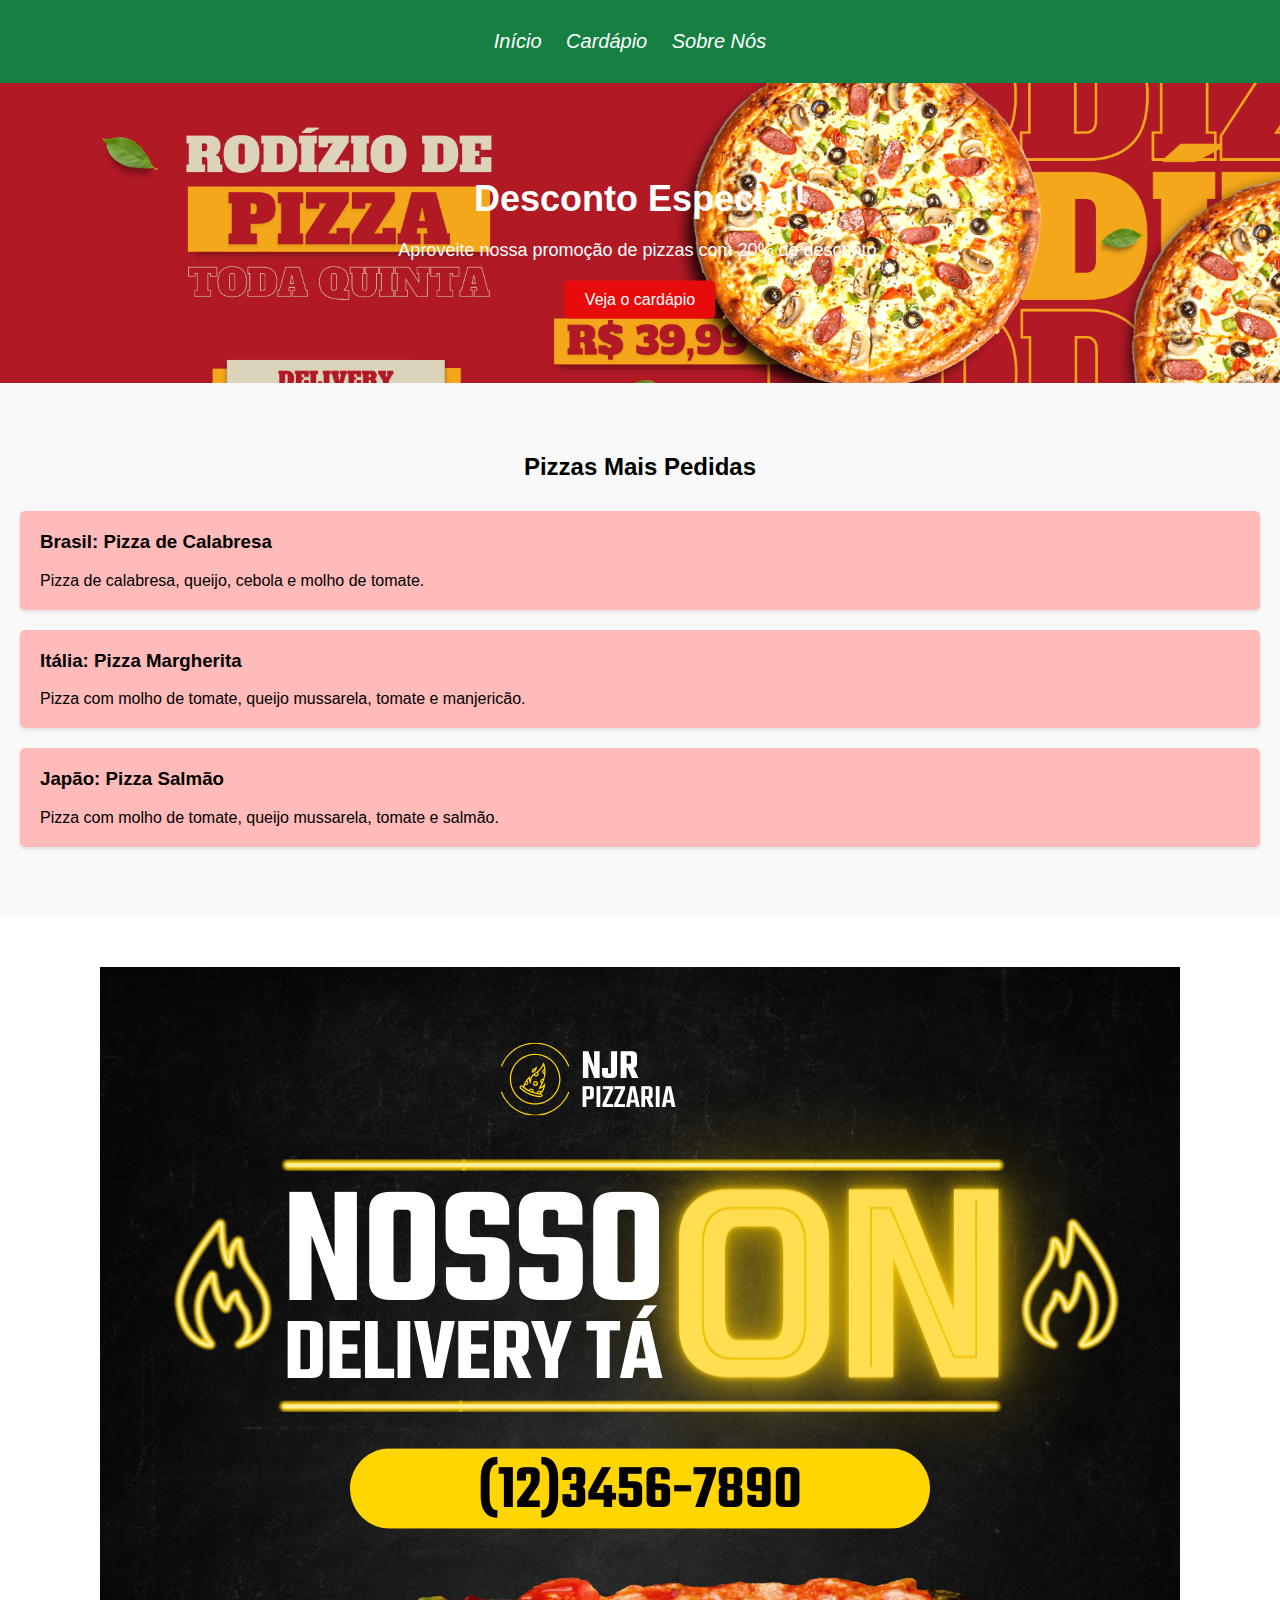
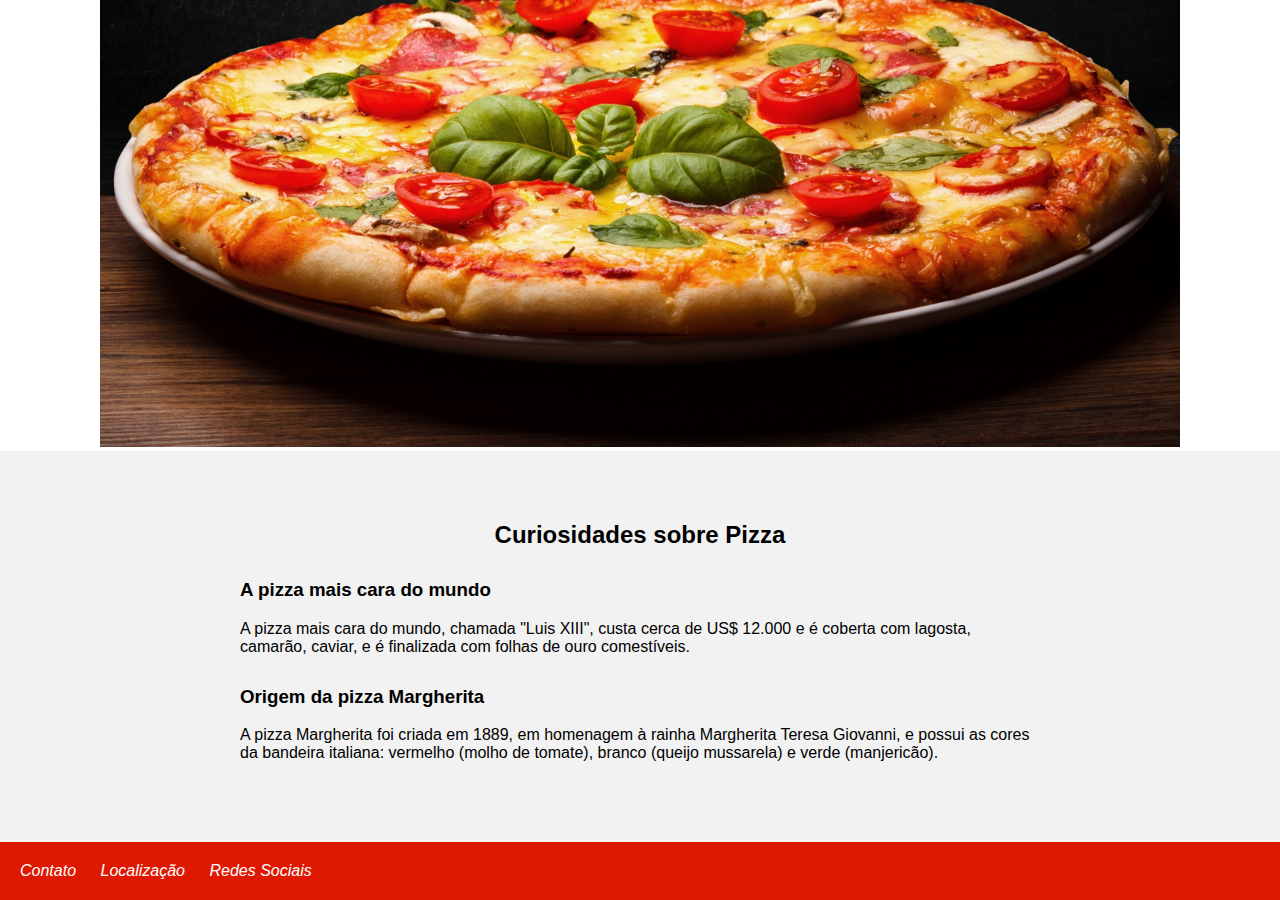
==== index.html @ 43fc7e9a "Ok" ====
<!DOCTYPE html>
<html lang="en">
<head>
  <meta charset="UTF-8">
  <meta name="viewport" content="width=device-width, initial-scale=1.0">
  <title>Pizzaria</title>
  <link rel="stylesheet" href="styles.css">
</head>
<body>

  <header>
    <nav>
      <ul>
        <li><a href="#">Início</a></li>
        <li><a href="#">Cardápio</a></li>
        <li><a href="#">Sobre Nós</a></li>
      </ul>
    </nav>
  </header>
  <div class="banner">
    <img src="img/Banner.png" alt="Banner Promocional">
    <div class="banner-content">
      <h2>Desconto Especial!</h2>
      <p>Aproveite nossa promoção de pizzas com 20% de desconto.</p>
      <a href="#" class="button">Veja o cardápio</a>
    </div>
  </div>

  <section class="popular-pizzas">
    <h2>Pizzas Mais Pedidas</h2>
    <div class="pizza">
      <h3>Brasil: Pizza de Calabresa</h3>
      <p>Pizza de calabresa, queijo, cebola e molho de tomate.</p>
    </div>
    <div class="pizza">
      <h3>Itália: Pizza Margherita</h3>
      <p>Pizza com molho de tomate, queijo mussarela, tomate e manjericão.</p>
    </div>

    <div class="pizza">
      <h3>Japão: Pizza Salmão</h3>
      <p>Pizza com molho de tomate, queijo mussarela, tomate e salmão.</p>
    </div>
    <!-- Adicione mais pizzas conforme necessário -->
  </section>

  <section class="frete-promocional">
    <img src="img/Banner2.png" alt="Promoção de Frete">
  </section>

  <section class="curiosidades">
    <div class="container">
      <h2>Curiosidades sobre Pizza</h2>
      <div class="curiosity">
        <h3>A pizza mais cara do mundo</h3>
        <p>A pizza mais cara do mundo, chamada "Luis XIII", custa cerca de US$ 12.000 e é coberta com lagosta, camarão, caviar, e é finalizada com folhas de ouro comestíveis.</p>
      </div>
      <div class="curiosity">
        <h3>Origem da pizza Margherita</h3>
        <p>A pizza Margherita foi criada em 1889, em homenagem à rainha Margherita Teresa Giovanni, e possui as cores da bandeira italiana: vermelho (molho de tomate), branco (queijo mussarela) e verde (manjericão).</p>
      </div>
    </div>
  </section>

  <footer>
    <nav>
      <ul>
        <li><a href="#">Contato</a></li>
        <li><a href="#">Localização</a></li>
        <li><a href="#">Redes Sociais</a></li>
      </ul>
    </nav>
  </footer>

</body>
</html>
---- styles.css ----
body {
    margin: 0;
    padding: 0;
    font-family: 'Oswald', sans-serif;
  }
  
  header {
    background-color: #158041; /* Verde */
    padding: 30px;
    text-align: center; /* Centraliza o texto */
  }
  
  nav ul {
    list-style: none;
    padding: 0;
    margin: 0;
  }
  
  nav ul li {
    display: inline-block;
    margin-right: 20px;
  }
  
  nav ul li a {
    text-decoration: none;
    color: #fff;
    font-size: 20px;
    position: relative;
    transition: color 0.3s, box-shadow 0.3s;
    font-style: italic; /* Deixa a fonte itálica */
  }
  
  nav ul li a:hover {
    color: #85d18f; /* Um pouco mais escura */
    box-shadow: 0 0 10px rgba(0, 0, 0, 0.3); /* Box shadow para destacar */
  }
  
  .banner {
    position: relative;
    width: 100%;
    height: 300px; /* Ajuste a altura conforme necessário */
    overflow: hidden;
  }
  
  .banner img {
    width: 100%;
    height: 100%;
    object-fit: cover; /* Para manter a proporção da imagem */
  }
  
  .banner-content {
    position: absolute;
    top: 50%;
    left: 50%;
    transform: translate(-50%, -50%);
    text-align: center;
    color: white;
  }
  
  .banner-content h2 {
    font-size: 36px;
    margin-bottom: 20px;
  }
  
  .banner-content p {
    font-size: 18px;
    margin-bottom: 20px;
  }
  
  .button {
    display: inline-block;
    background-color: #e70b0b;
    color: white;
    padding: 10px 20px;
    text-decoration: none;
    border-radius: 5px;
    transition: background-color 0.3s;
  }
  
  .button:hover {
    background-color: #0e5f2d;
  }

  .popular-pizzas {
    padding: 50px 20px;
    background-color: #f9f9f9; /* Cor de fundo para destacar a seção */
  }
  
  .popular-pizzas h2 {
    text-align: center;
    margin-bottom: 30px;
  }
  
  .pizza {
    margin-bottom: 20px;
    padding: 20px;
    background-color: #ffbaba;
    border-radius: 5px;
    box-shadow: 0 2px 4px rgba(0, 0, 0, 0.1);
  }
  
  .pizza h3 {
    margin-top: 0;
  }
  
  .pizza p {
    margin-bottom: 0;
  }

  .frete-promocional {
    text-align: center;
    margin-top: 50px;
  }
  
  .frete-promocional img {
    width: 100%;
    max-width: 1080px; /* Define a largura máxima para a imagem */
  }

  .curiosidades {
    background-color: #f2f2f2; /* Cor de fundo para destacar a seção */
    padding: 50px 20px;
  }
  
  .curiosidades .container {
    max-width: 800px;
    margin: 0 auto;
  }
  
  .curiosidades h2 {
    text-align: center;
    margin-bottom: 30px;
  }
  
  .curiosity {
    margin-bottom: 30px;
  }
  
  .curiosity h3 {
    margin-top: 0;
  }
  
  .curiosity p {
    margin-bottom: 0;
  }

  /* Estilos para o footer */
footer {
    background-color: #df1802; /* Cor vermelha */
    padding: 20px;
  }
  
  footer nav ul {
    list-style: none;
    padding: 0;
    margin: 0;
  }
  
  footer nav ul li {
    display: inline-block;
    margin-right: 20px;
  }
  
  footer nav ul li a {
    text-decoration: none;
    color: #fff;
    font-size: 16px;
    transition: color 0.3s;
  }
  
  footer nav ul li a:hover {
    color: #eee; /* Um pouco mais claro ao passar o mouse */
  }
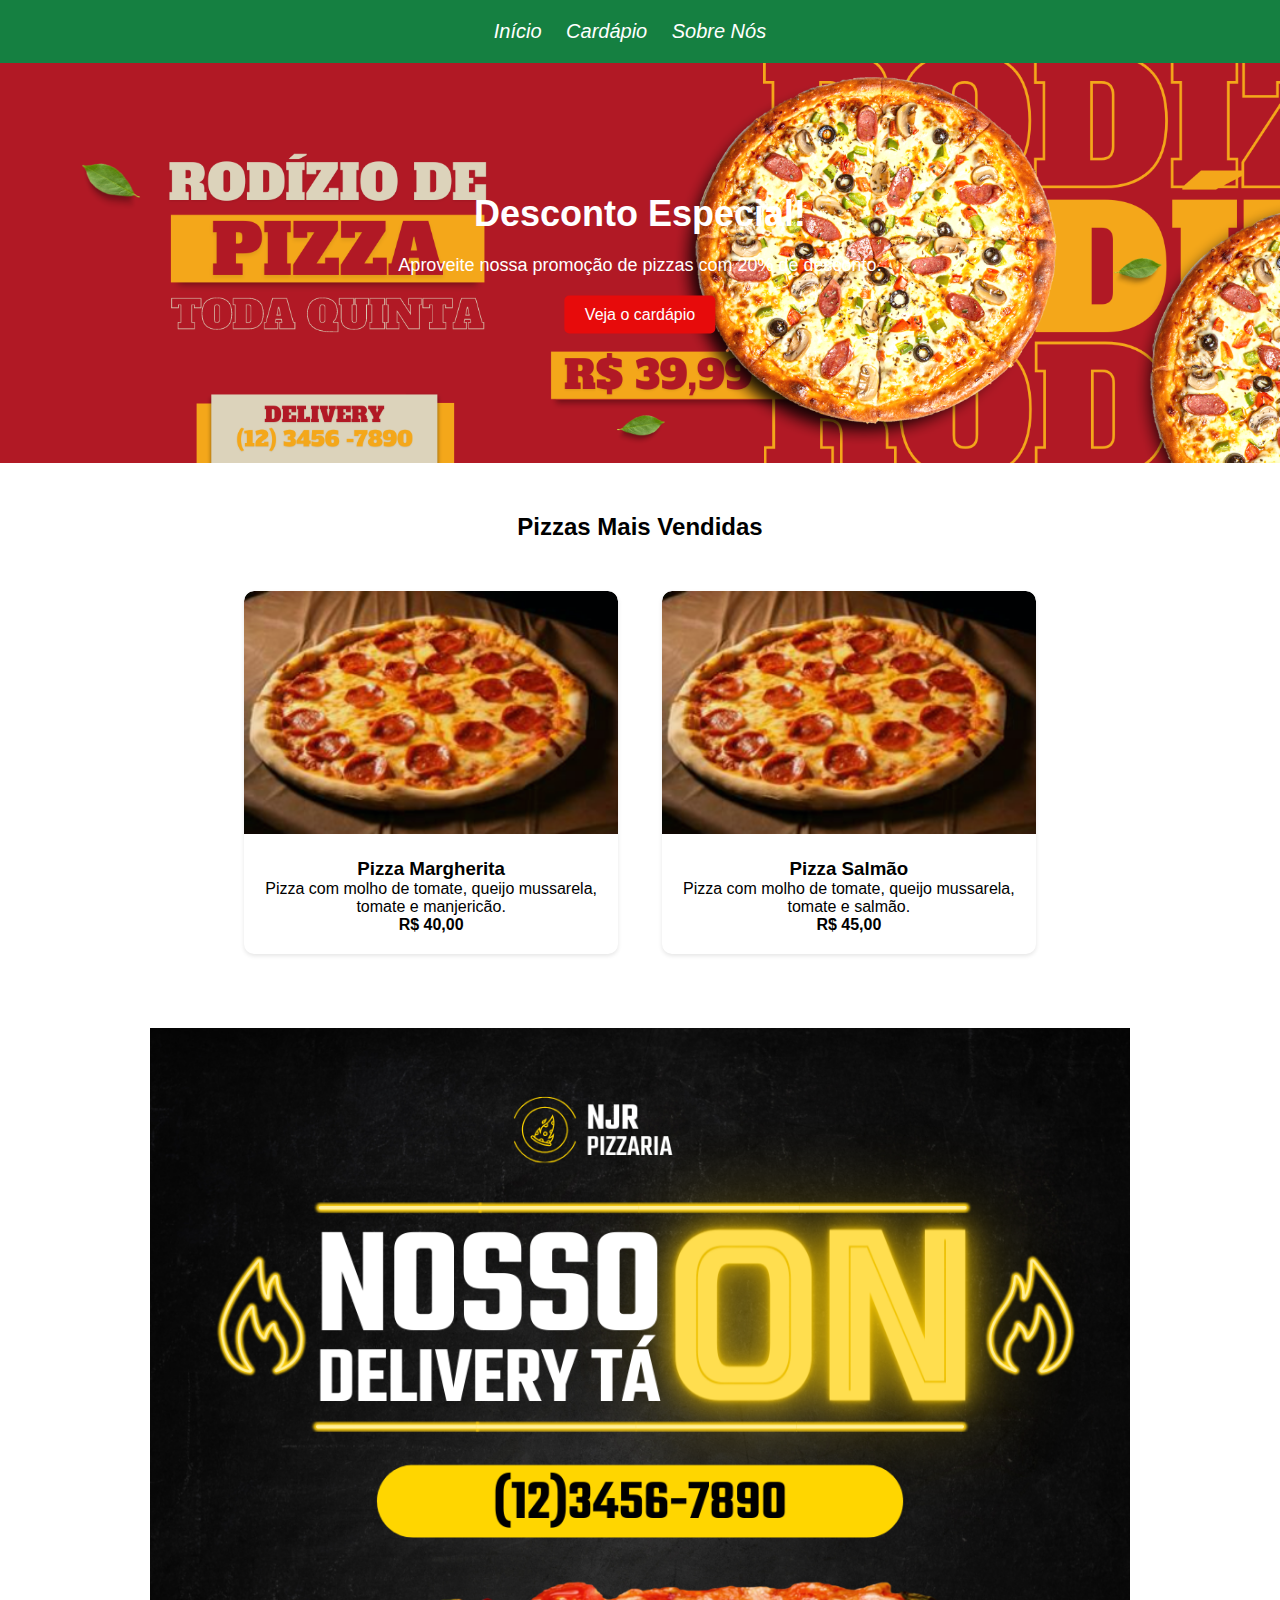
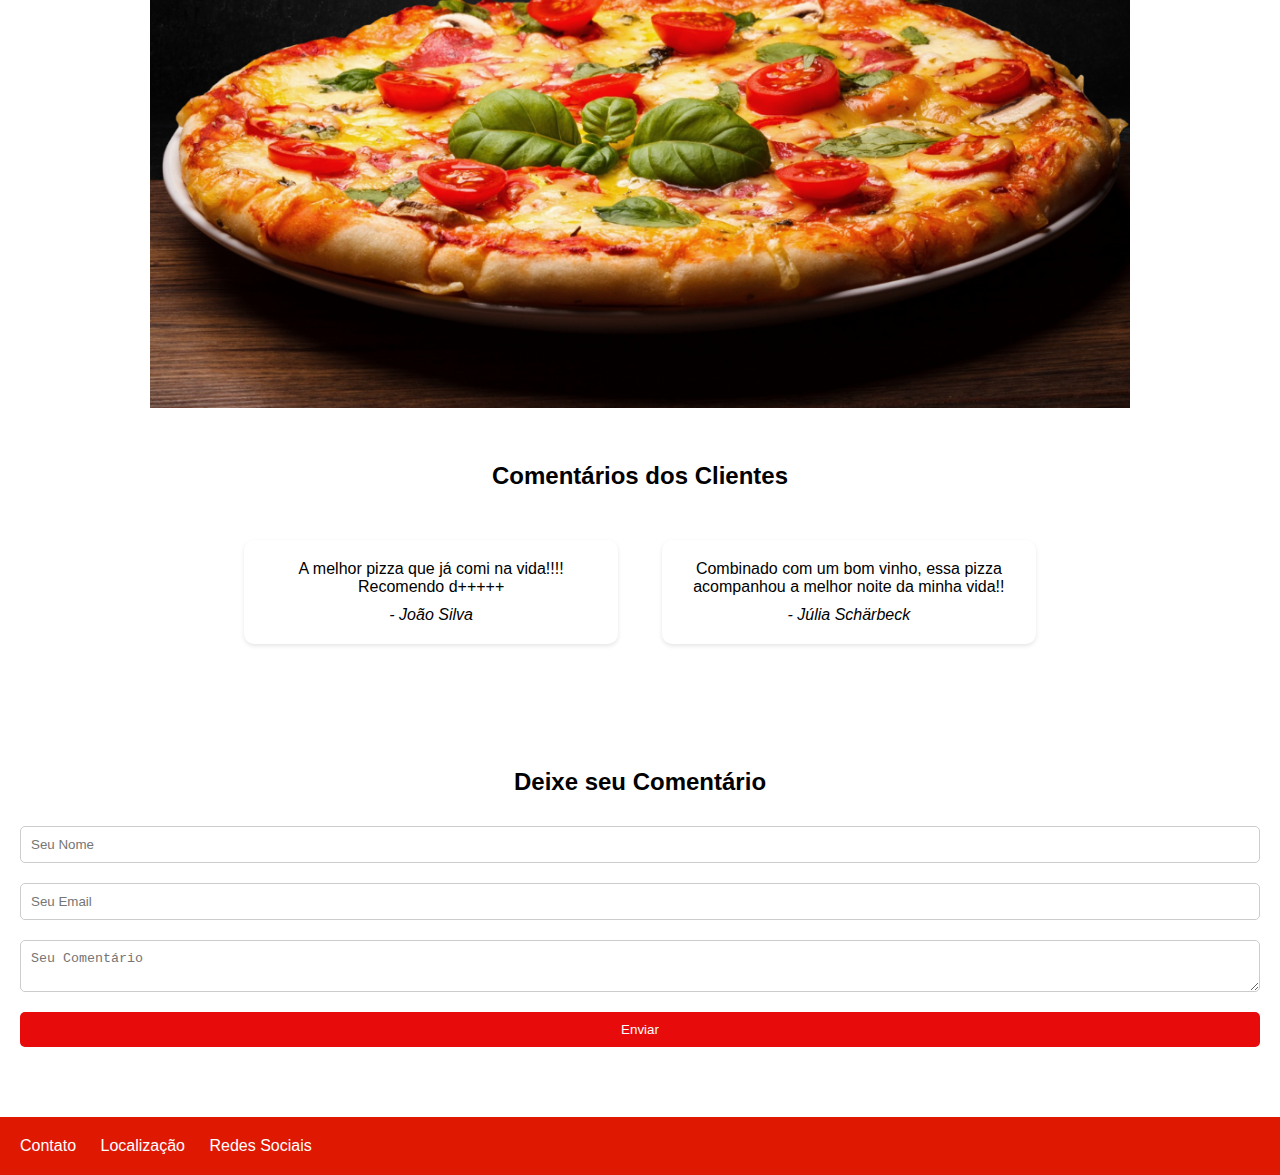
==== commit 30b00bc6: "Atualização" ====
--- a/index.html
+++ b/index.html
@@ -11,12 +11,13 @@
   <header>
     <nav>
       <ul>
-        <li><a href="#">Início</a></li>
-        <li><a href="#">Cardápio</a></li>
+        <li><a href="index.html">Início</a></li>
+        <li><a href="cardapio.html">Cardápio</a></li>
         <li><a href="#">Sobre Nós</a></li>
       </ul>
     </nav>
   </header>
+  
   <div class="banner">
     <img src="img/Banner.png" alt="Banner Promocional">
     <div class="banner-content">
@@ -27,39 +28,56 @@
   </div>
 
   <section class="popular-pizzas">
-    <h2>Pizzas Mais Pedidas</h2>
-    <div class="pizza">
-      <h3>Brasil: Pizza de Calabresa</h3>
-      <p>Pizza de calabresa, queijo, cebola e molho de tomate.</p>
+    <h2>Pizzas Mais Vendidas</h2>
+    <div class="pizza-card">
+      <img src="img/Pizza.png" alt="Pizza Margherita">
+      <div class="pizza-info">
+        <h3>Pizza Margherita</h3>
+        <p>Pizza com molho de tomate, queijo mussarela, tomate e manjericão.</p>
+        <span class="price">R$ 40,00</span>
+      </div>
     </div>
-    <div class="pizza">
-      <h3>Itália: Pizza Margherita</h3>
-      <p>Pizza com molho de tomate, queijo mussarela, tomate e manjericão.</p>
+    <div class="pizza-card">
+      <img src="img/Pizza.png" alt="Pizza Salmão">
+      <div class="pizza-info">
+        <h3>Pizza Salmão</h3>
+        <p>Pizza com molho de tomate, queijo mussarela, tomate e salmão.</p>
+        <span class="price">R$ 45,00</span>
+      </div>
     </div>
-
-    <div class="pizza">
-      <h3>Japão: Pizza Salmão</h3>
-      <p>Pizza com molho de tomate, queijo mussarela, tomate e salmão.</p>
-    </div>
-    <!-- Adicione mais pizzas conforme necessário -->
+    <!-- Adicione mais cards conforme necessário -->
   </section>
 
-  <section class="frete-promocional">
-    <img src="img/Banner2.png" alt="Promoção de Frete">
+  <section class="banner-section">
+    <!-- Espaço para o banner de 1080x1080px -->
+    <img src="img/Banner2.png" alt="Banner Promocional">
   </section>
 
-  <section class="curiosidades">
-    <div class="container">
-      <h2>Curiosidades sobre Pizza</h2>
-      <div class="curiosity">
-        <h3>A pizza mais cara do mundo</h3>
-        <p>A pizza mais cara do mundo, chamada "Luis XIII", custa cerca de US$ 12.000 e é coberta com lagosta, camarão, caviar, e é finalizada com folhas de ouro comestíveis.</p>
-      </div>
-      <div class="curiosity">
-        <h3>Origem da pizza Margherita</h3>
-        <p>A pizza Margherita foi criada em 1889, em homenagem à rainha Margherita Teresa Giovanni, e possui as cores da bandeira italiana: vermelho (molho de tomate), branco (queijo mussarela) e verde (manjericão).</p>
+  <section class="customer-feedback">
+    <h2>Comentários dos Clientes</h2>
+    <div class="feedback-card">
+      <div class="feedback-info">
+        <p>A melhor pizza que já comi na vida!!!! Recomendo d+++++</p>
+        <span class="author">- João Silva</span>
       </div>
     </div>
+    <div class="feedback-card">
+      <div class="feedback-info">
+        <p>Combinado com um bom vinho, essa pizza acompanhou a melhor noite da minha vida!!</p>
+        <span class="author">- Júlia Schärbeck</span>
+      </div>
+    </div>
+    <!-- Adicione mais cards conforme necessário -->
+  </section>
+
+  <section class="customer-info">
+    <h2>Deixe seu Comentário</h2>
+    <form action="#" method="post">
+      <input type="text" name="name" placeholder="Seu Nome" required>
+      <input type="email" name="email" placeholder="Seu Email" required>
+      <textarea name="comment" placeholder="Seu Comentário" required></textarea>
+      <button type="submit">Enviar</button>
+    </form>
   </section>
 
   <footer>
--- a/styles.css
+++ b/styles.css
@@ -1,173 +1,226 @@
+/* Reset de estilos */
+* {
+  margin: 0;
+  padding: 0;
+  box-sizing: border-box;
+}
+
 body {
-    margin: 0;
-    padding: 0;
-    font-family: 'Oswald', sans-serif;
-  }
-  
-  header {
-    background-color: #158041; /* Verde */
-    padding: 30px;
-    text-align: center; /* Centraliza o texto */
-  }
-  
-  nav ul {
-    list-style: none;
-    padding: 0;
-    margin: 0;
-  }
-  
-  nav ul li {
-    display: inline-block;
-    margin-right: 20px;
-  }
-  
-  nav ul li a {
-    text-decoration: none;
-    color: #fff;
-    font-size: 20px;
-    position: relative;
-    transition: color 0.3s, box-shadow 0.3s;
-    font-style: italic; /* Deixa a fonte itálica */
-  }
-  
-  nav ul li a:hover {
-    color: #85d18f; /* Um pouco mais escura */
-    box-shadow: 0 0 10px rgba(0, 0, 0, 0.3); /* Box shadow para destacar */
-  }
-  
-  .banner {
-    position: relative;
-    width: 100%;
-    height: 300px; /* Ajuste a altura conforme necessário */
-    overflow: hidden;
-  }
-  
-  .banner img {
-    width: 100%;
-    height: 100%;
-    object-fit: cover; /* Para manter a proporção da imagem */
-  }
-  
-  .banner-content {
-    position: absolute;
-    top: 50%;
-    left: 50%;
-    transform: translate(-50%, -50%);
-    text-align: center;
-    color: white;
-  }
-  
-  .banner-content h2 {
-    font-size: 36px;
-    margin-bottom: 20px;
-  }
-  
-  .banner-content p {
-    font-size: 18px;
-    margin-bottom: 20px;
-  }
-  
-  .button {
-    display: inline-block;
-    background-color: #e70b0b;
-    color: white;
-    padding: 10px 20px;
-    text-decoration: none;
-    border-radius: 5px;
-    transition: background-color 0.3s;
-  }
-  
-  .button:hover {
-    background-color: #0e5f2d;
-  }
-
-  .popular-pizzas {
-    padding: 50px 20px;
-    background-color: #f9f9f9; /* Cor de fundo para destacar a seção */
-  }
-  
-  .popular-pizzas h2 {
-    text-align: center;
-    margin-bottom: 30px;
-  }
-  
-  .pizza {
-    margin-bottom: 20px;
-    padding: 20px;
-    background-color: #ffbaba;
-    border-radius: 5px;
-    box-shadow: 0 2px 4px rgba(0, 0, 0, 0.1);
-  }
-  
-  .pizza h3 {
-    margin-top: 0;
-  }
-  
-  .pizza p {
-    margin-bottom: 0;
-  }
-
-  .frete-promocional {
-    text-align: center;
-    margin-top: 50px;
-  }
-  
-  .frete-promocional img {
-    width: 100%;
-    max-width: 1080px; /* Define a largura máxima para a imagem */
-  }
-
-  .curiosidades {
-    background-color: #f2f2f2; /* Cor de fundo para destacar a seção */
-    padding: 50px 20px;
-  }
-  
-  .curiosidades .container {
-    max-width: 800px;
-    margin: 0 auto;
-  }
-  
-  .curiosidades h2 {
-    text-align: center;
-    margin-bottom: 30px;
-  }
-  
-  .curiosity {
-    margin-bottom: 30px;
-  }
-  
-  .curiosity h3 {
-    margin-top: 0;
-  }
-  
-  .curiosity p {
-    margin-bottom: 0;
-  }
-
-  /* Estilos para o footer */
+  font-family: 'Oswald', sans-serif;
+}
+
+/* Estilos para o header */
+header {
+  background-color: #158041; /* Verde escuro */
+  padding: 20px;
+  text-align: center;
+}
+
+header nav ul {
+  list-style: none;
+}
+
+header nav ul li {
+  display: inline-block;
+  margin-right: 20px;
+}
+
+header nav ul li a {
+  text-decoration: none;
+  color: #fff;
+  font-size: 20px;
+  font-style: italic;
+  transition: color 0.3s;
+}
+
+header nav ul li a:hover {
+  color: #85d18f; /* Verde mais claro */
+}
+
+/* Estilos para o banner */
+.banner {
+  position: relative;
+  width: 100%;
+  height: 400px; /* Ajuste a altura conforme necessário */
+  overflow: hidden;
+}
+
+.banner img {
+  width: 100%;
+  height: 100%;
+  object-fit: cover;
+}
+
+.banner-content {
+  position: absolute;
+  top: 50%;
+  left: 50%;
+  transform: translate(-50%, -50%);
+  text-align: center;
+  color: white;
+}
+
+.banner-content h2 {
+  font-size: 36px;
+  margin-bottom: 20px;
+}
+
+.banner-content p {
+  font-size: 18px;
+  margin-bottom: 20px;
+}
+
+.button {
+  display: inline-block;
+  background-color: #e70b0b; /* Vermelho */
+  color: white;
+  padding: 10px 20px;
+  text-decoration: none;
+  border-radius: 5px;
+  transition: background-color 0.3s;
+}
+
+.button:hover {
+  background-color: #0e5f2d; /* Verde escuro */
+}
+
+/* Estilos para os cards de pizzas */
+.popular-pizzas {
+  padding: 50px 20px;
+  text-align: center;
+}
+
+.popular-pizzas h2 {
+  margin-bottom: 30px;
+}
+
+.pizza-card {
+  display: inline-block;
+  width: calc(33.33% - 40px); /* Distribui igualmente em 3 colunas com espaço entre eles */
+  margin: 20px;
+  background-color: #fff;
+  border-radius: 10px;
+  box-shadow: 0 2px 4px rgba(0, 0, 0, 0.1);
+  overflow: hidden;
+}
+
+.pizza-card img {
+  width: 100%;
+  height: auto;
+  border-radius: 10px 10px 0 0;
+}
+
+.pizza-info {
+  padding: 20px;
+}
+
+.pizza-info h3 {
+  margin-top: 0;
+}
+
+.price {
+  display: block;
+  font-weight: bold;
+}
+
+/* Estilos para a seção do banner */
+.banner-section {
+  text-align: center;
+}
+
+.banner-section img {
+  max-width: 100%;
+  height: auto;
+  max-height: 980px;
+}
+
+/* Estilos para os cards de feedback */
+.customer-feedback {
+  padding: 50px 20px;
+  text-align: center;
+}
+
+.customer-feedback h2 {
+  margin-bottom: 30px;
+}
+
+.feedback-card {
+  display: inline-block;
+  width: calc(33.33% - 40px); /* Distribui igualmente em 3 colunas com espaço entre eles */
+  margin: 20px;
+  background-color: #fff;
+  border-radius: 10px;
+  box-shadow: 0 2px 4px rgba(0, 0, 0, 0.1);
+  overflow: hidden;
+}
+
+.feedback-info {
+  padding: 20px;
+}
+
+.feedback-info p {
+  margin-bottom: 10px;
+}
+
+.feedback-info .author {
+  font-style: italic;
+}
+
+/* Estilos para o formulário de informações do cliente */
+.customer-info {
+  padding: 50px 20px;
+  text-align: center;
+}
+
+.customer-info h2 {
+  margin-bottom: 30px;
+}
+
+.customer-info form input,
+.customer-info form textarea,
+.customer-info form button {
+  display: block;
+  width: 100%;
+  margin-bottom: 20px;
+  padding: 10px;
+  border: 1px solid #ccc;
+  border-radius: 5px;
+}
+
+.customer-info form button {
+  background-color: #e70b0b; /* Vermelho */
+  color: white;
+  border: none;
+  cursor: pointer;
+  transition: background-color 0.3s;
+}
+
+.customer-info form button:hover {
+  background-color: #0e5f2d; /* Verde escuro */
+}
+
+/* Estilos para o footer */
 footer {
-    background-color: #df1802; /* Cor vermelha */
-    padding: 20px;
-  }
-  
-  footer nav ul {
-    list-style: none;
-    padding: 0;
-    margin: 0;
-  }
-  
-  footer nav ul li {
-    display: inline-block;
-    margin-right: 20px;
-  }
-  
-  footer nav ul li a {
-    text-decoration: none;
-    color: #fff;
-    font-size: 16px;
-    transition: color 0.3s;
-  }
-  
-  footer nav ul li a:hover {
-    color: #eee; /* Um pouco mais claro ao passar o mouse */
-  }+  background-color: #df1802; /* Vermelho escuro */
+  padding: 20px;
+}
+
+footer nav ul {
+  list-style: none;
+}
+
+footer nav ul li {
+  display: inline-block;
+  margin-right: 20px;
+}
+
+footer nav ul li a {
+  text-decoration: none;
+  color: #fff;
+  font-size: 16px;
+  transition: color 0.3s;
+}
+
+footer nav ul li a:hover {
+  color: #eee; /* Mais claro ao passar o mouse */
+}
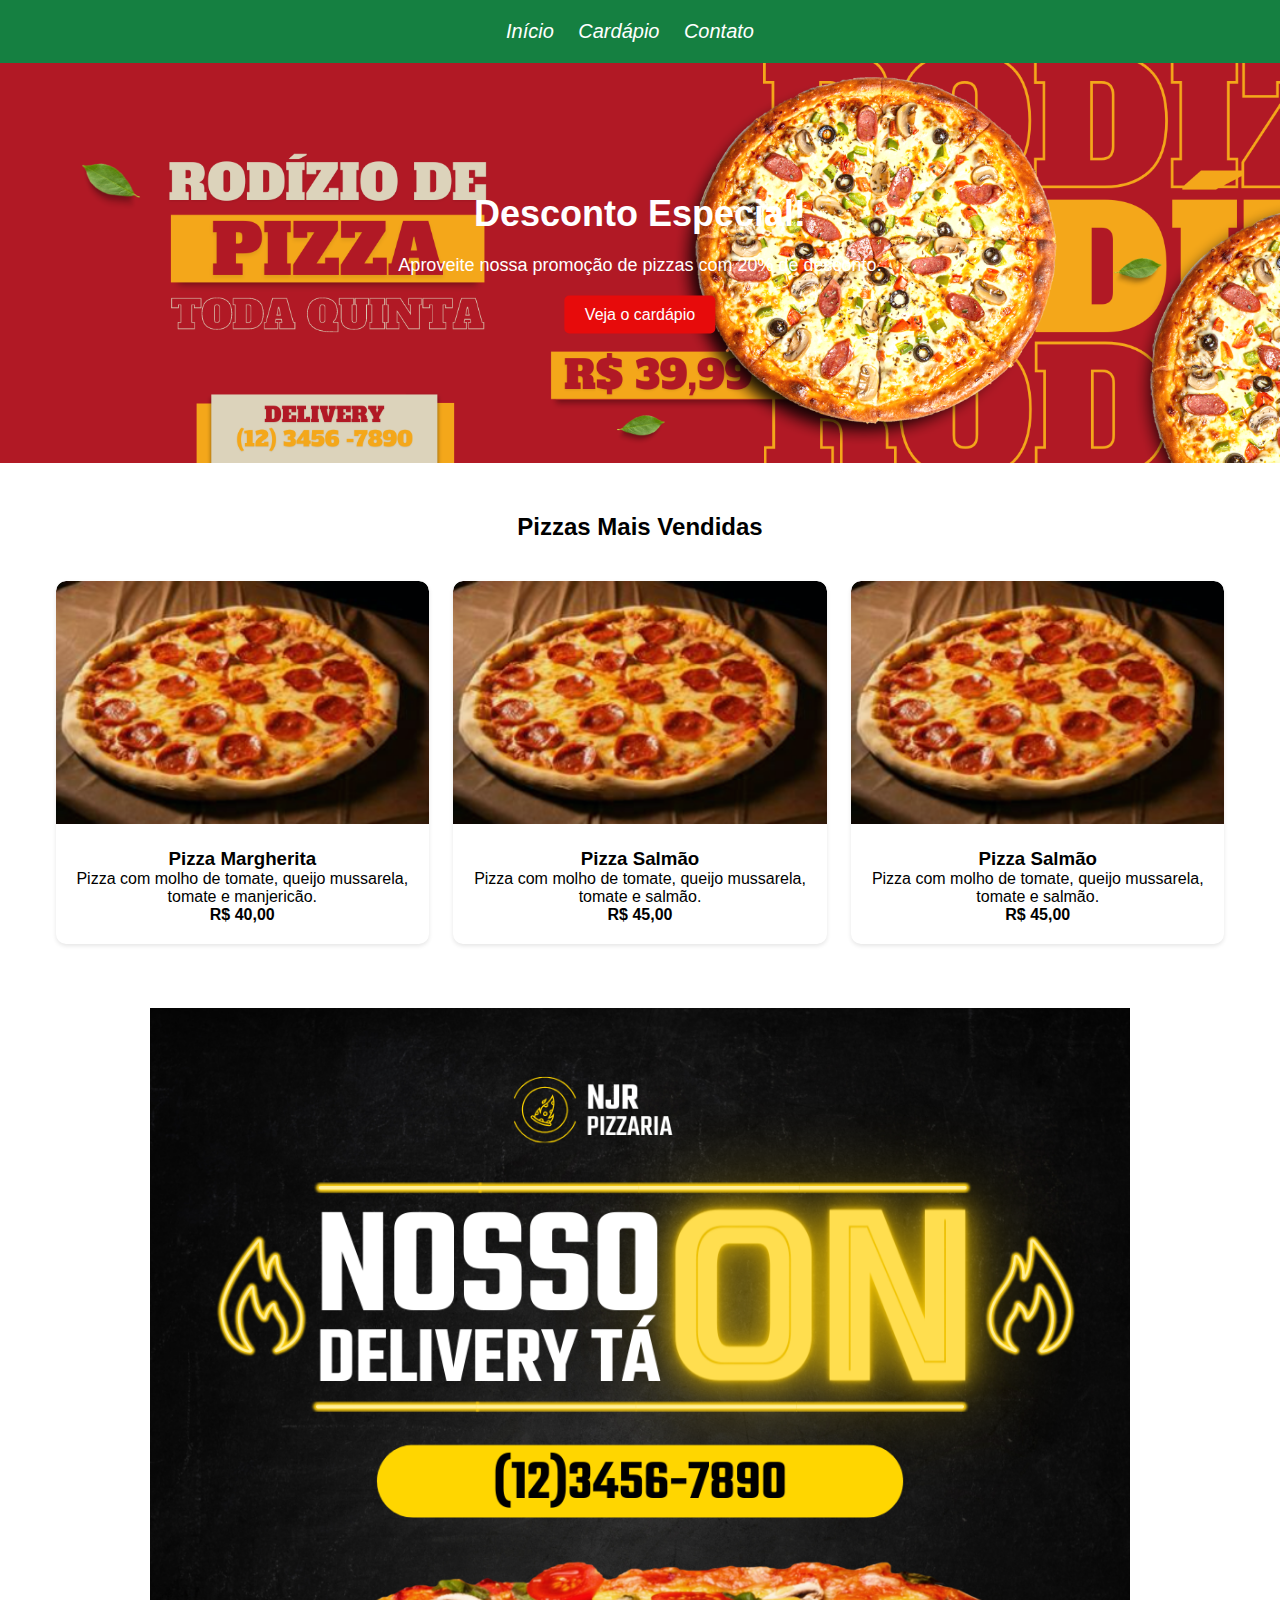
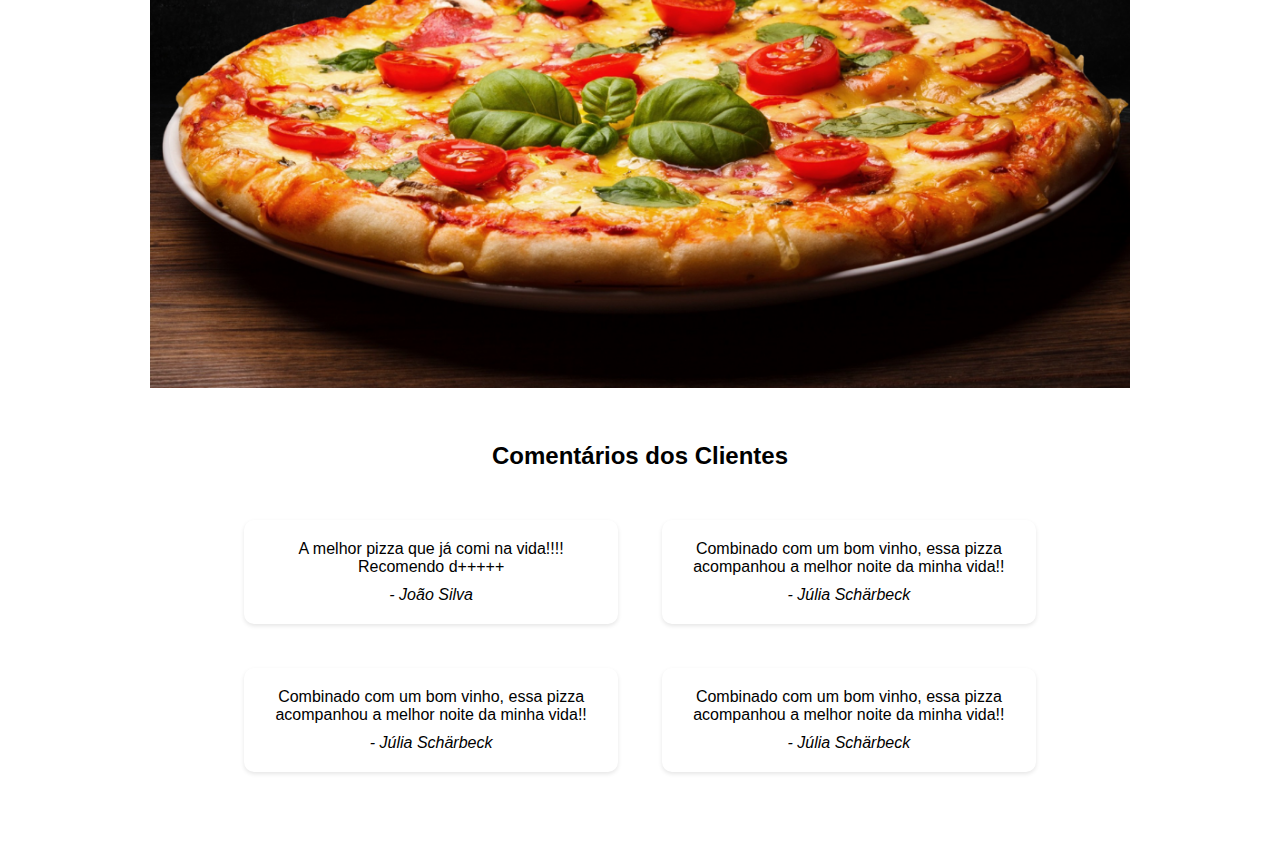
==== commit 48bbbd15: "ok" ====
--- a/index.html
+++ b/index.html
@@ -13,7 +13,7 @@
       <ul>
         <li><a href="index.html">Início</a></li>
         <li><a href="cardapio.html">Cardápio</a></li>
-        <li><a href="#">Sobre Nós</a></li>
+        <li><a href="contato.html">Contato</a></li>
       </ul>
     </nav>
   </header>
@@ -45,6 +45,15 @@
         <span class="price">R$ 45,00</span>
       </div>
     </div>
+
+    <div class="pizza-card">
+      <img src="img/Pizza.png" alt="Pizza Salmão">
+      <div class="pizza-info">
+        <h3>Pizza Salmão</h3>
+        <p>Pizza com molho de tomate, queijo mussarela, tomate e salmão.</p>
+        <span class="price">R$ 45,00</span>
+      </div>
+    </div>
     <!-- Adicione mais cards conforme necessário -->
   </section>
 
@@ -67,28 +76,23 @@
         <span class="author">- Júlia Schärbeck</span>
       </div>
     </div>
+
+    <div class="feedback-card">
+      <div class="feedback-info">
+        <p>Combinado com um bom vinho, essa pizza acompanhou a melhor noite da minha vida!!</p>
+        <span class="author">- Júlia Schärbeck</span>
+      </div>
+    </div>
+
+    <div class="feedback-card">
+      <div class="feedback-info">
+        <p>Combinado com um bom vinho, essa pizza acompanhou a melhor noite da minha vida!!</p>
+        <span class="author">- Júlia Schärbeck</span>
+      </div>
+    </div>
     <!-- Adicione mais cards conforme necessário -->
   </section>
 
-  <section class="customer-info">
-    <h2>Deixe seu Comentário</h2>
-    <form action="#" method="post">
-      <input type="text" name="name" placeholder="Seu Nome" required>
-      <input type="email" name="email" placeholder="Seu Email" required>
-      <textarea name="comment" placeholder="Seu Comentário" required></textarea>
-      <button type="submit">Enviar</button>
-    </form>
-  </section>
-
-  <footer>
-    <nav>
-      <ul>
-        <li><a href="#">Contato</a></li>
-        <li><a href="#">Localização</a></li>
-        <li><a href="#">Redes Sociais</a></li>
-      </ul>
-    </nav>
-  </footer>
 
 </body>
 </html>
--- a/styles.css
+++ b/styles.css
@@ -97,7 +97,7 @@
 .pizza-card {
   display: inline-block;
   width: calc(33.33% - 40px); /* Distribui igualmente em 3 colunas com espaço entre eles */
-  margin: 20px;
+  margin: 10px;
   background-color: #fff;
   border-radius: 10px;
   box-shadow: 0 2px 4px rgba(0, 0, 0, 0.1);
@@ -166,61 +166,3 @@
   font-style: italic;
 }
 
-/* Estilos para o formulário de informações do cliente */
-.customer-info {
-  padding: 50px 20px;
-  text-align: center;
-}
-
-.customer-info h2 {
-  margin-bottom: 30px;
-}
-
-.customer-info form input,
-.customer-info form textarea,
-.customer-info form button {
-  display: block;
-  width: 100%;
-  margin-bottom: 20px;
-  padding: 10px;
-  border: 1px solid #ccc;
-  border-radius: 5px;
-}
-
-.customer-info form button {
-  background-color: #e70b0b; /* Vermelho */
-  color: white;
-  border: none;
-  cursor: pointer;
-  transition: background-color 0.3s;
-}
-
-.customer-info form button:hover {
-  background-color: #0e5f2d; /* Verde escuro */
-}
-
-/* Estilos para o footer */
-footer {
-  background-color: #df1802; /* Vermelho escuro */
-  padding: 20px;
-}
-
-footer nav ul {
-  list-style: none;
-}
-
-footer nav ul li {
-  display: inline-block;
-  margin-right: 20px;
-}
-
-footer nav ul li a {
-  text-decoration: none;
-  color: #fff;
-  font-size: 16px;
-  transition: color 0.3s;
-}
-
-footer nav ul li a:hover {
-  color: #eee; /* Mais claro ao passar o mouse */
-}
